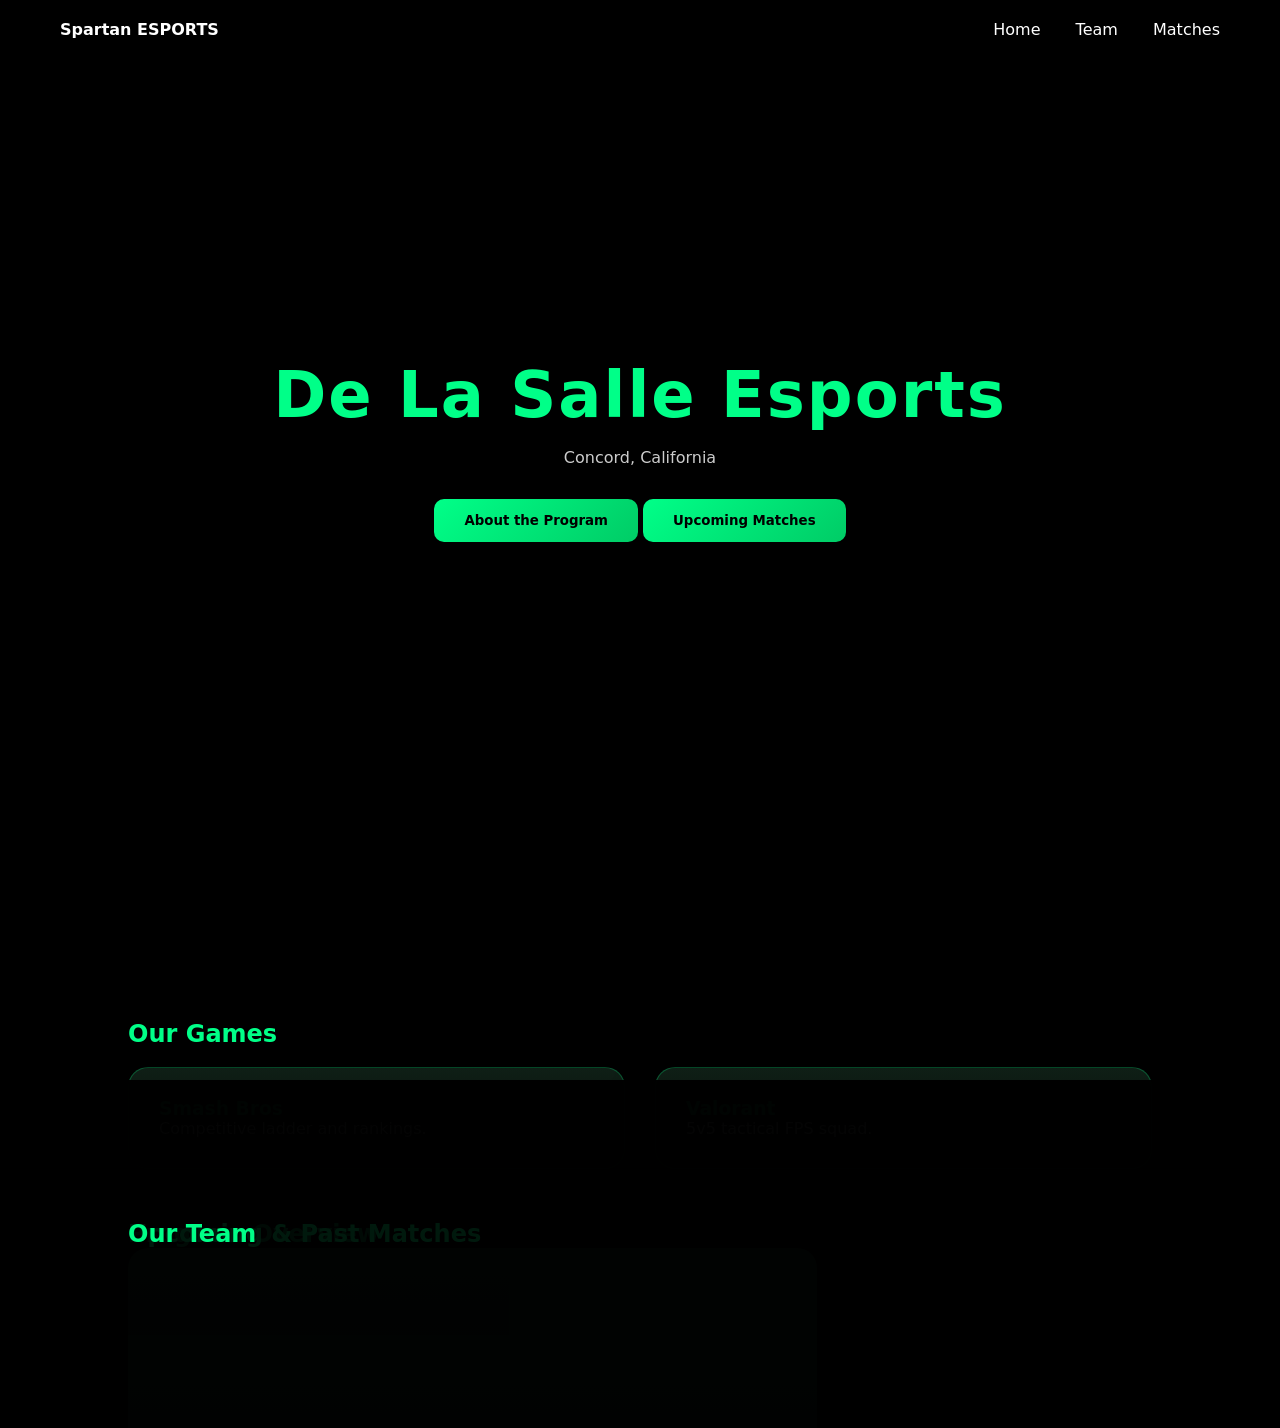
==== main.html @ 1a348489 "Add files via upload" ====
<!DOCTYPE html>
<html lang="en">
<head>
<meta charset="UTF-8" />
<meta name="viewport" content="width=device-width, initial-scale=1.0" />
<title>School Esports</title>

<link rel="stylesheet" href="main.css">
</head>

<body>

<!-- BACKGROUND -->
<div id="bg"><canvas id="bgCanvas"></canvas></div>

<nav>
  <div><strong>Spartan ESPORTS</strong></div>
  <div>
    <a href="#" id="homeBtn">Home</a>
    <a href="#" id="teamNav">Team</a>
    <a href="#" id="matchesBtn">Matches</a>
  </div>
</nav>

<header>
  <div class="hero">
    <h1>De La Salle Esports</h1>
    <p>Concord, California</p>
    <button id="enterBtn">About the Program</button>
    <button id="matchesBtn2">Upcoming Matches</button>
  </div>
</header>

<!-- Overview panel: dynamically populated -->
<div id="overviewPanel">
  <h2 style="color:var(--green)">Program Overview</h2>
  <div class="cards" id="overviewCards"></div>
</div>

<div id="matchesPanel">
  <h2 style="color:var(--green)">Upcoming & Past Matches</h2>

  <div class="matches-container">
    <div class="featured-match" id="featuredMatch"></div>
    <div class="side-matches" id="sideMatches"></div>
  </div>
</div>

<section id="teamSection" class="panel">
  <h2 style="color:var(--green)">Our Team</h2>
  <div id="teamCards" class="cards"></div>
</section>



<section>
  <h2 style="color:var(--green)">Our Games</h2>
  <br>
  <div class="cards">
    <div class="card"><h3>Smash Bros</h3><p>Competitive ladder and rankings.</p></div>
    <div class="card"><h3>Valorant</h3><p>5v5 tactical FPS squad.</p></div>
  </div>
</section>

<footer>
  © De La Salle Esports
</footer>

<script src="main.js"></script>

</body>
</html>
---- main.css ----
:root{
  --green:#00ff88;
  --dark:#050705;
  --card:#0c120c;
}

*{
  margin:0;
  padding:0;
  box-sizing:border-box;
  font-family:Inter, system-ui, sans-serif;
}

body{
  background:black;
  color:white;
  overflow-x:hidden;
  position:relative;
}

/* BACKGROUND LAYER */
#bg {
  position:fixed;
  inset:0;
  overflow:hidden;
  z-index:-1;
}

.layer {
  position:absolute;
  width:500%;
  height:500%;
  top:-100%;
  left:-100%;
  display:grid;
  grid-template-columns: repeat(auto-fill, 220px);
  grid-auto-rows: 220px;
  transform-origin: center;
}

.item {
  width:160px;
  height:160px;
  background-position:center;
  background-size:contain;
  background-repeat:no-repeat;
  opacity:.5;
}

header{
  height:100vh;
  display:flex;
  align-items:center;
  justify-content:center;
  text-align:center;
}

.hero{
  max-width:900px;
}

.hero h1{
  font-size:4rem;
  letter-spacing:2px;
  color:var(--green);
}

.hero p{
  margin-top:1rem;
  opacity:.8;
}

.hero button{
  margin-top:2rem;
  padding:14px 30px;
  border:none;
  border-radius:10px;
  background:linear-gradient(135deg,var(--green),#00cc66);
  color:black;
  font-weight:700;
  cursor:pointer;
}

nav{
  position:fixed;
  top:0;
  width:100%;
  display:flex;
  justify-content:space-between;
  padding:20px 60px;
  backdrop-filter:blur(10px);
  z-index:10;
}

nav a{
  color:white;
  margin-left:30px;
  text-decoration:none;
}

section{
  padding:120px 10vw;
}

.cards{
  display:grid;
  grid-template-columns:repeat(auto-fit,minmax(240px,1fr));
  gap:30px;
}

.card{
  background:linear-gradient(180deg,#0f1f16,#050805);
  padding:30px;
  border-radius:20px;
  border:1px solid rgba(0,255,136,.25);
  box-shadow:0 20px 40px rgba(0,0,0,.6);
}

.card h3{
  color:var(--green);
}

footer{
  padding:60px;
  text-align:center;
  opacity:.6;
}

/* TRANSITION SYSTEM */
header, section, footer {
  transition: transform .7s ease, opacity .7s ease;
}

body.transitioning header,
body.transitioning section,
body.transitioning footer{
  transform: translateY(-120vh);
  opacity: 0;
}

/* Overview panel */
#overviewPanel {
  position: fixed;
  inset: 0;
  padding: 140px 10vw;
  background: rgba(0,0,0,0.6); /* slightly transparent to see background */
  transform: translateY(120vh);
  transition: transform .8s cubic-bezier(.2,.9,.2,1);
  z-index: 5;

  display: flex;
  flex-direction: column;
  overflow-y: auto;  /* allow vertical scrolling */
  -webkit-overflow-scrolling: touch; /* smooth scroll on mobile */
}


body.show-overview #overviewPanel {
  transform: translateY(0);
}

#overviewPanel .card {
  transform: translateY(40px);
  opacity: 0;
  transition: .6s ease;
}

body.show-overview #overviewPanel .card {
  transform: translateY(0);
  opacity: 1;
}

/* Stagger cards for nicer effect */
#overviewPanel .card:nth-child(1){transition-delay:.1s}
#overviewPanel .card:nth-child(2){transition-delay:.2s}
#overviewPanel .card:nth-child(3){transition-delay:.3s}
#overviewPanel .card:nth-child(4){transition-delay:.4s}
/* add more nth-child if more rows */

#overviewPanel .card img {
  width: 100%;
  border-radius: 12px;
  margin-top: 10px;
}

#matchesPanel {
  position: fixed;
  inset: 0;
  padding: 140px 10vw;
  background: rgba(0,0,0,0.6);
  transform: translateY(120vh);
  transition: transform .8s cubic-bezier(.2,.9,.2,1);
  z-index: 5;
  overflow-y: auto;
}

#matchesPanel .cards {
  display: grid;
  grid-template-columns: repeat(auto-fit, minmax(240px, 1fr));
  gap: 30px;
  margin-bottom: 40px;
}

body.show-matches #matchesPanel {
  transform: translateY(0);
}

#matchesPanel .card {
  transform: translateY(40px);
  opacity: 0;
  transition: .6s ease;
}

body.show-matches #matchesPanel .card {
  transform: translateY(0);
  opacity: 1;
}

.matches-container {
  display: flex;
  gap: 20px;
  overflow: hidden;
  height: 70vh; /* adjust as needed */
}

.featured-match {
  flex: 2;
  background: linear-gradient(180deg,#0f1f16,#050805);
  border-radius: 20px;
  padding: 30px;
  box-shadow: 0 20px 40px rgba(0,0,0,.6);
}

.side-matches {
  flex: 1;
  overflow-y: auto;
  display: flex;
  flex-direction: column;
  gap: 15px;
}

.side-matches .card {
  flex: 0 0 auto; 
}



#teamSection {
  position: fixed;
  inset: 0;
  padding: 140px 10vw;
  background: rgba(0,0,0,0.9);
  transform: translateY(120vh);
  transition: transform .8s cubic-bezier(.2,.9,.2,1);
  z-index: 5;
  overflow-y: auto;
}

body.show-team #teamSection {
  transform: translateY(0);
}

body.show-team #teamSection {
  display: block;
}

.team-card img {
  width: 100%;
  height: 180px;
  object-fit: cover;
  border-radius: 12px;
  margin-bottom: 10px;
}

.team-card {
  text-align: center;
  transition: transform .3s ease, box-shadow .3s ease;
}
/* TEAM ANIMATION */
#teamSection .card {
  opacity: 0;
  transform: translateY(40px) scale(.96);
  transition: 
    transform .6s cubic-bezier(.2,.9,.2,1),
    opacity .6s ease;
}

body.show-team #teamSection .card {
  opacity: 1;
  transform: translateY(0) scale(1);
}


.team-card:hover {
  transform: translateY(-6px) scale(1.03);
  box-shadow: 0 30px 60px rgba(0,0,0,.7);
}
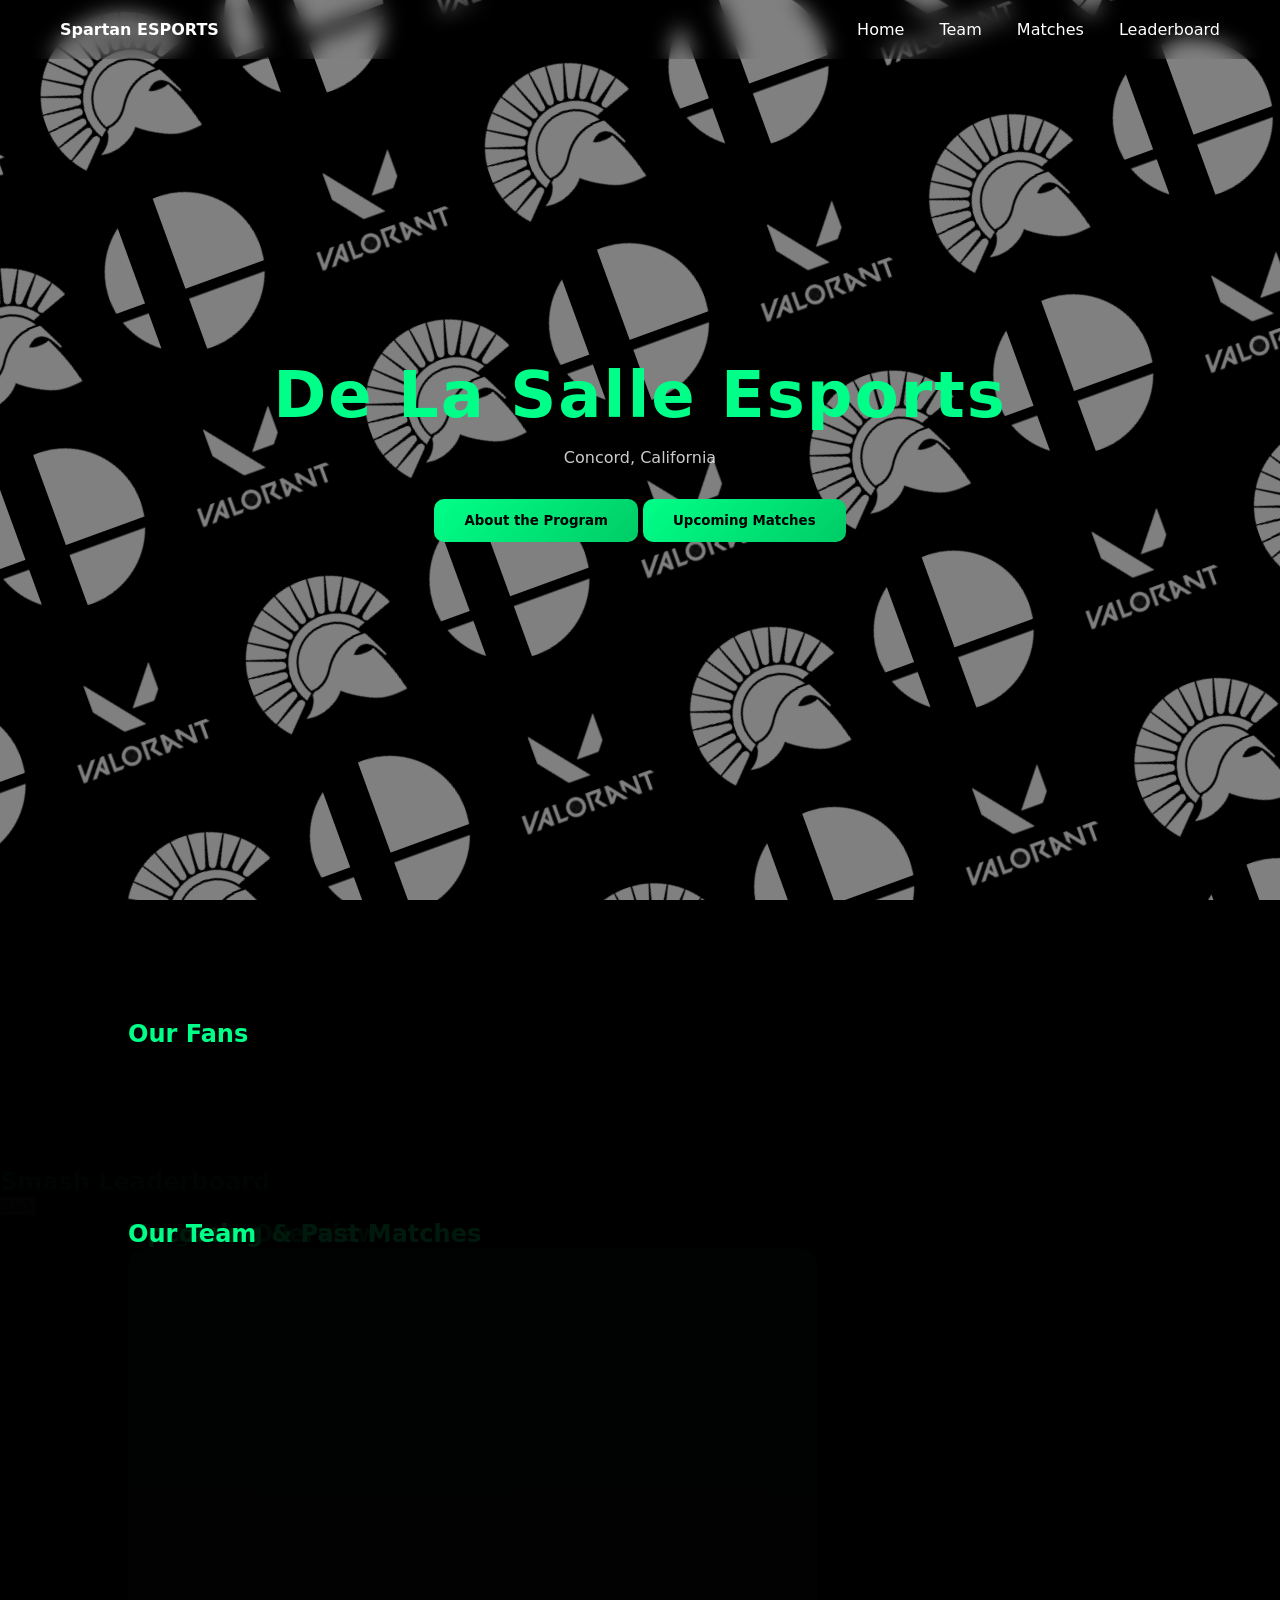
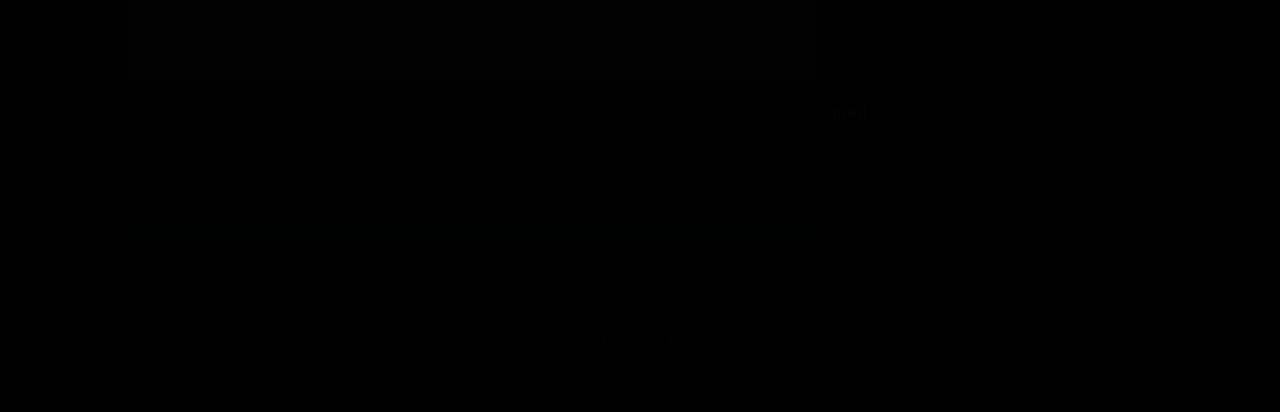
==== commit 7322cf69: "Add leaderboard and fans sections to main.html" ====
--- a/main.html
+++ b/main.html
@@ -19,6 +19,7 @@
     <a href="#" id="homeBtn">Home</a>
     <a href="#" id="teamNav">Team</a>
     <a href="#" id="matchesBtn">Matches</a>
+    <a href="#" id="leaderboardNav">Leaderboard</a>
   </div>
 </nav>
 
@@ -31,10 +32,19 @@
   </div>
 </header>
 
+<section id="fansSection">
+  <h2 style="color:var(--green)">Our Fans</h2>
+  <div class="fan-carousel">
+    <div id="fanCards" class="fan-track"></div>
+  </div>
+</section>
+
+
 <!-- Overview panel: dynamically populated -->
 <div id="overviewPanel">
   <h2 style="color:var(--green)">Program Overview</h2>
   <div class="cards" id="overviewCards"></div>
+  
 </div>
 
 <div id="matchesPanel">
@@ -46,9 +56,29 @@
   </div>
 </div>
 
+<!-- Leaderboard full-screen panel -->
+<div id="leaderboardPanel" class="panel">
+  <div class="panel-inner">
+    <h2 style="color:var(--green)">Smash Leaderboard</h2>
+    <div class="leaderboard">
+      <!-- Rows will populate here dynamically -->
+    </div>
+    <button id="leaderboardBack" class="backBtn">Back</button>
+  </div>
+</div>
+
 <section id="teamSection" class="panel">
   <h2 style="color:var(--green)">Our Team</h2>
   <div id="teamCards" class="cards"></div>
+</section>
+
+
+
+<section id="leaderboardSection" class="panel">
+  <h2 style="color:var(--green)">Smash Leaderboard</h2>
+  <div class="leaderboard">
+    <!-- Rows will be populated dynamically -->
+  </div>
 </section>
 
 
@@ -70,3 +100,4 @@
 
 </body>
 </html>
+
